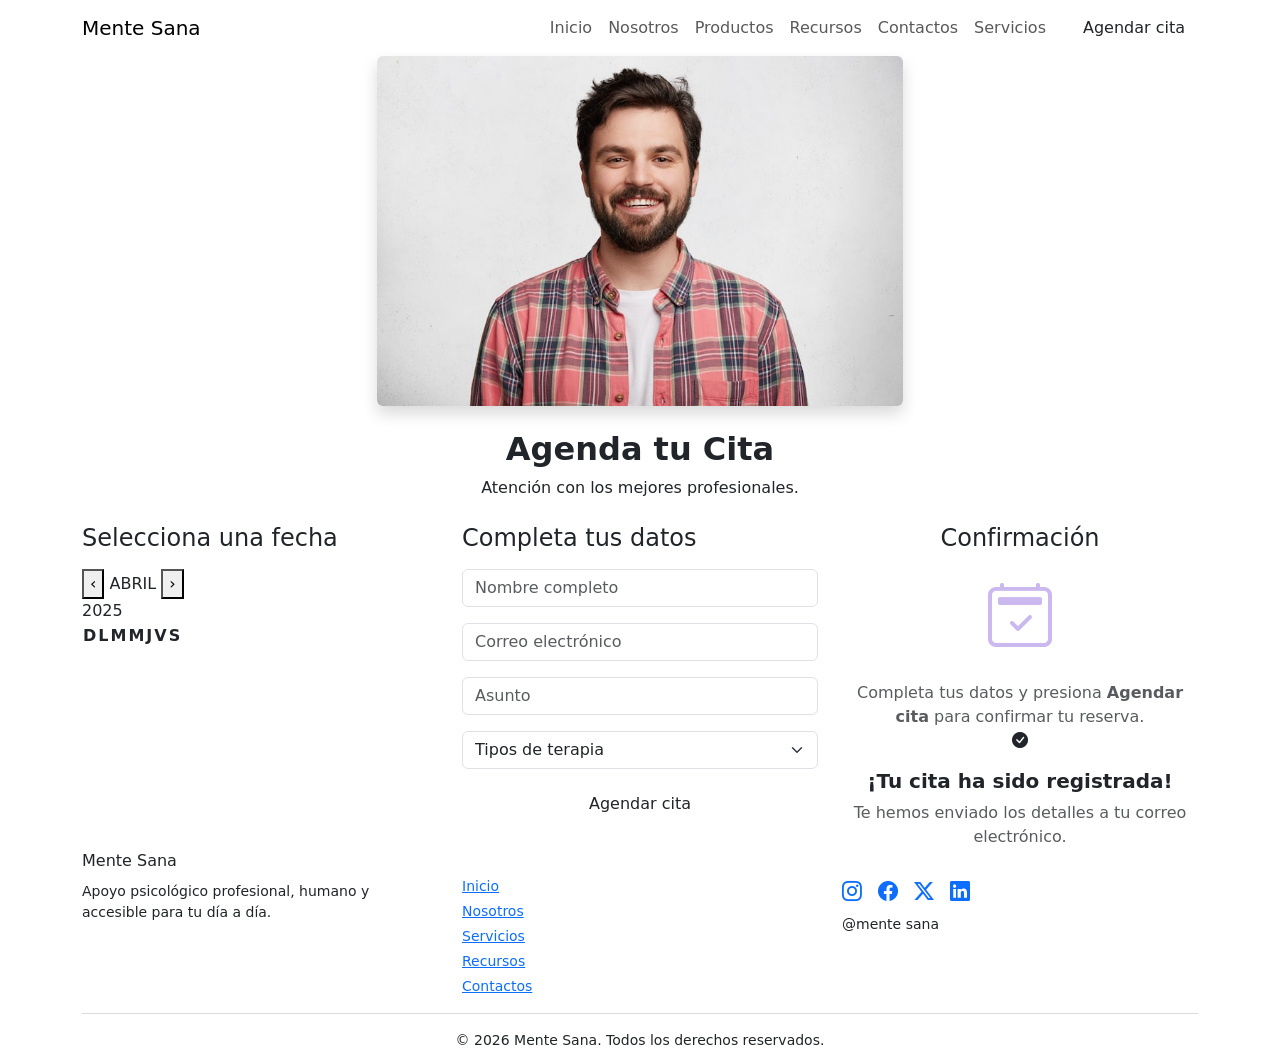
==== agendar.html @ e1757ffe "Add files via upload" ====
<!DOCTYPE html>
<html lang="es">
<head>
  <meta charset="UTF-8">
  <meta name="viewport" content="width=device-width, initial-scale=1.0">
  <title>Mente Sana — Agendar cita</title>
  <link href="https://cdn.jsdelivr.net/npm/bootstrap@5.3.3/dist/css/bootstrap.min.css" rel="stylesheet">
  <link href="https://cdn.jsdelivr.net/npm/bootstrap-icons@1.11.3/font/bootstrap-icons.css" rel="stylesheet">
  <link rel="preconnect" href="https://fonts.googleapis.com">
  <link rel="preconnect" href="https://fonts.gstatic.com" crossorigin>
  <link href="https://fonts.googleapis.com/css2?family=Poppins:wght@500;600;700;800&family=Inter:wght@400;500;600&display=swap" rel="stylesheet">
  <link href="styles.css" rel="stylesheet">
</head>
<body>

  <div class="ms-topband"></div>

  <!-- NAVBAR -->
  <nav class="navbar navbar-expand-lg ms-nav sticky-top">
    <div class="container">
      <a class="navbar-brand" href="index.html">Mente Sana</a>
      <button class="navbar-toggler" type="button" data-bs-toggle="collapse" data-bs-target="#navMenu">
        <span class="navbar-toggler-icon"></span>
      </button>
      <div class="collapse navbar-collapse" id="navMenu">
        <ul class="navbar-nav ms-auto align-items-lg-center">
          <li class="nav-item"><a class="nav-link" href="index.html">Inicio</a></li>
          <li class="nav-item"><a class="nav-link" href="nosotros.html">Nosotros</a></li>
          <li class="nav-item"><a class="nav-link" href="productos.html">Productos</a></li>
          <li class="nav-item"><a class="nav-link" href="recursos.html">Recursos</a></li>
          <li class="nav-item"><a class="nav-link" href="contactos.html">Contactos</a></li>
          <li class="nav-item"><a class="nav-link" href="servicios.html">Servicios</a></li>
          <li class="nav-item ms-lg-3 mt-2 mt-lg-0"><a class="btn btn-ms" href="agendar.html">Agendar cita</a></li>
        </ul>
      </div>
    </div>
  </nav>

  <!-- AGENDAR -->
  <section class="ms-appoint">
    <div class="container">
      <div class="text-center mb-4">
        <img src="imagenes/img3.jpeg" class="img-fluid rounded shadow mb-4" style="max-height:350px;" alt="Profesional">
        <h2 class="fw-bold">Agenda tu Cita</h2>
        <p class="subtitle">Atención con los mejores profesionales.</p>
      </div>

      <div class="row g-4 align-items-stretch">

        <!-- Calendario -->
        <div class="col-lg-4">
          <div class="ms-panel">
            <h4 class="mb-3">Selecciona una fecha</h4>
            <div class="ms-cal-head">
              <button class="ms-cal-nav" id="calPrev" aria-label="Mes anterior">&lsaquo;</button>
              <span class="month" id="calMonth">ABRIL</span>
              <button class="ms-cal-nav" id="calNext" aria-label="Mes siguiente">&rsaquo;</button>
            </div>
            <div class="ms-cal-year" id="calYear">2025</div>
            <table class="ms-cal">
              <thead>
                <tr><th>D</th><th>L</th><th>M</th><th>M</th><th>J</th><th>V</th><th>S</th></tr>
              </thead>
              <tbody id="calBody"></tbody>
            </table>
          </div>
        </div>

        <!-- Datos -->
        <div class="col-lg-4">
          <div class="ms-panel">
            <h4 class="mb-3">Completa tus datos</h4>
            <form id="apptForm" novalidate>
              <div class="mb-3">
                <input type="text" class="form-control" placeholder="Nombre completo" required>
                <div class="invalid-feedback">Escribe tu nombre.</div>
              </div>
              <div class="mb-3">
                <input type="email" class="form-control" placeholder="Correo electrónico" required>
                <div class="invalid-feedback">Ingresa un correo válido.</div>
              </div>
              <div class="mb-3">
                <input type="text" class="form-control" placeholder="Asunto" required>
                <div class="invalid-feedback">Indica el asunto.</div>
              </div>
              <div class="mb-3">
                <select class="form-select" required>
                  <option value="" selected disabled>Tipos de terapia</option>
                  <option>Terapia individual</option>
                  <option>Terapia grupal</option>
                  <option>Coaching emocional</option>
                  <option>Atención online</option>
                </select>
                <div class="invalid-feedback">Selecciona un tipo de terapia.</div>
              </div>
              <button type="submit" class="btn btn-ms w-100">Agendar cita</button>
            </form>
          </div>
        </div>

        <!-- Confirmación -->
        <div class="col-lg-4">
          <div class="ms-panel text-center">
            <h4 class="mb-3">Confirmación</h4>

            <div id="confirmEmpty">
              <i class="bi bi-calendar2-check" style="font-size:4rem;color:#cbb8ee;"></i>
              <p class="text-muted mt-3 mb-0">Completa tus datos y presiona
                <strong>Agendar cita</strong> para confirmar tu reserva.</p>
            </div>

            <div id="confirmBox">
              <i class="bi bi-check-circle-fill ms-check"></i>
              <h5 class="fw-bold mt-3">¡Tu cita ha sido registrada!</h5>
              <p class="text-muted mb-0">Te hemos enviado los detalles a tu correo electrónico.</p>
            </div>
          </div>
        </div>

      </div>
    </div>
  </section>

  <!-- FOOTER -->
  <footer class="ms-footer">
    <div class="container">
      <div class="row gy-4">
        <div class="col-md-4">
          <div class="brand mb-2">Mente Sana</div>
          <p class="small mb-0">Apoyo psicológico profesional, humano y accesible para tu día a día.</p>
        </div>
        <div class="col-md-4">
          <h6 class="text-white">Navegación</h6>
          <div class="d-flex flex-column gap-1 small">
            <a href="index.html">Inicio</a>
            <a href="nosotros.html">Nosotros</a>
            <a href="servicios.html">Servicios</a>
            <a href="recursos.html">Recursos</a>
            <a href="contactos.html">Contactos</a>
          </div>
        </div>
        <div class="col-md-4">
          <h6 class="text-white">Síguenos</h6>
          <div class="fs-5 d-flex gap-3">
            <a href="#"><i class="bi bi-instagram"></i></a>
            <a href="#"><i class="bi bi-facebook"></i></a>
            <a href="#"><i class="bi bi-twitter-x"></i></a>
            <a href="#"><i class="bi bi-linkedin"></i></a>
          </div>
          <p class="small mt-2 mb-0">@mente sana</p>
        </div>
      </div>
      <hr class="border-secondary my-3">
      <p class="text-center small mb-0">© 2026 Mente Sana. Todos los derechos reservados.</p>
    </div>
  </footer>

  <script src="https://cdn.jsdelivr.net/npm/bootstrap@5.3.3/dist/js/bootstrap.bundle.min.js"></script>
  <script src="js/main.js"></script>
</body>
</html>
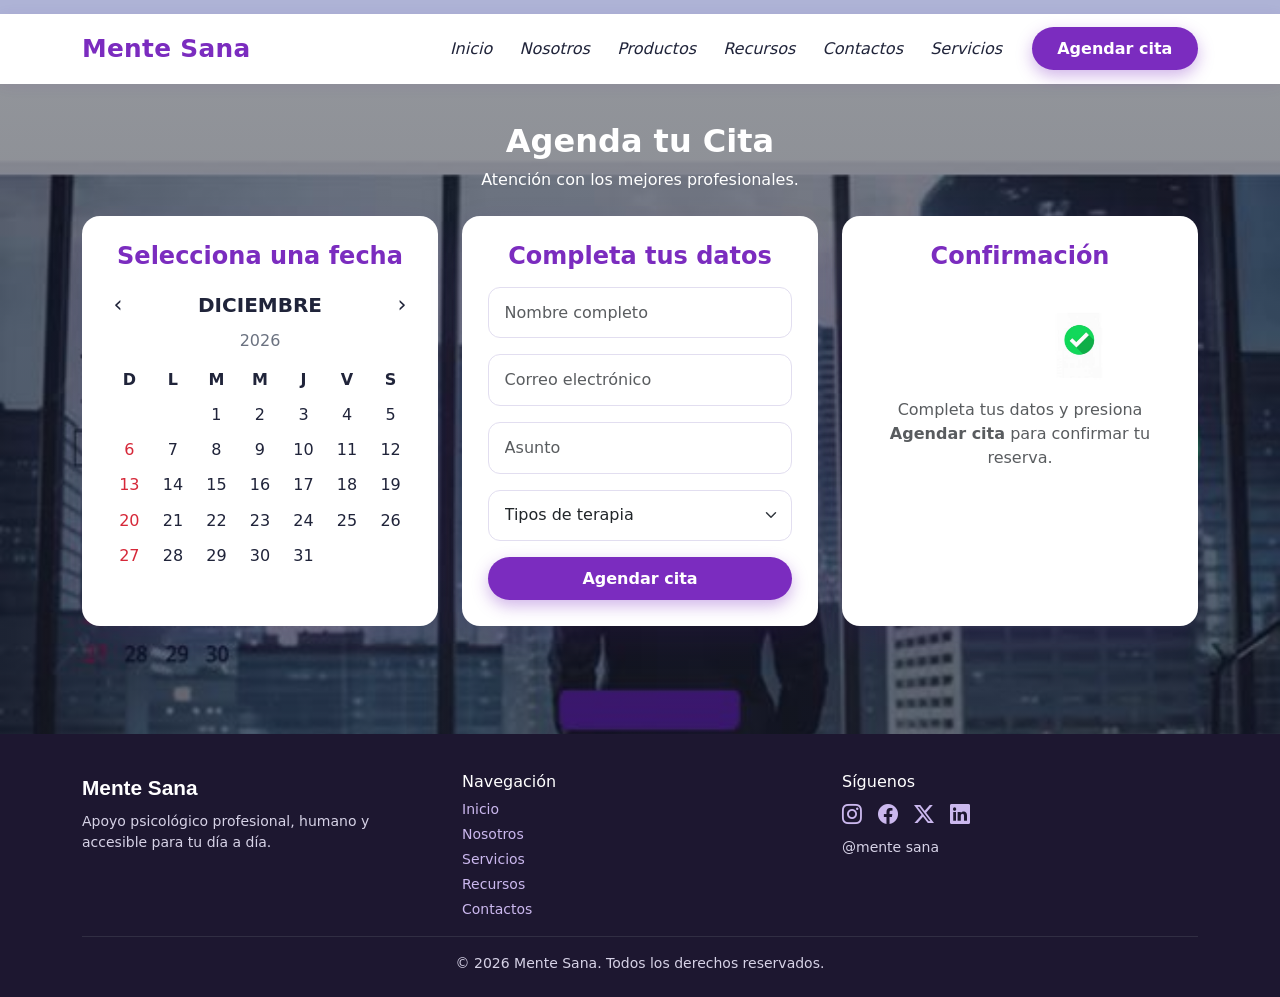
==== commit 3edc184b: "Add files via upload" ====
--- a/agendar.html
+++ b/agendar.html
@@ -40,7 +40,6 @@
   <section class="ms-appoint">
     <div class="container">
       <div class="text-center mb-4">
-        <img src="imagenes/img3.jpeg" class="img-fluid rounded shadow mb-4" style="max-height:350px;" alt="Profesional">
         <h2 class="fw-bold">Agenda tu Cita</h2>
         <p class="subtitle">Atención con los mejores profesionales.</p>
       </div>
@@ -104,7 +103,7 @@
             <h4 class="mb-3">Confirmación</h4>
 
             <div id="confirmEmpty">
-              <i class="bi bi-calendar2-check" style="font-size:4rem;color:#cbb8ee;"></i>
+              <img src="imagenes/check.jpg" class="confirm-img" alt="Confirmación">
               <p class="text-muted mt-3 mb-0">Completa tus datos y presiona
                 <strong>Agendar cita</strong> para confirmar tu reserva.</p>
             </div>
@@ -156,6 +155,6 @@
   </footer>
 
   <script src="https://cdn.jsdelivr.net/npm/bootstrap@5.3.3/dist/js/bootstrap.bundle.min.js"></script>
-  <script src="js/main.js"></script>
+  <script src="main.js"></script>
 </body>
 </html>
--- a/styles.css
+++ b/styles.css
@@ -0,0 +1,332 @@
+/* =========================================================
+   MENTE SANA — Hoja de estilos principal
+   Paleta morada + lavanda, tipografía Poppins / Inter
+   ========================================================= */
+
+:root {
+  --ms-purple: #7B2CBF;
+  --ms-purple-dark: #5E1B9E;
+  --ms-purple-light: #9D4EDD;
+  --ms-lavender: #ECEAF4;
+  --ms-lavender-soft: #F4F2FA;
+  --ms-band: #AEB3D6;
+  --ms-bg: #ECEAF3;
+  --ms-card: #ffffff;
+  --ms-text: #20243a;
+  --ms-muted: #6b7280;
+  --ms-shadow: 0 12px 35px rgba(94, 27, 158, .12);
+  --ms-shadow-sm: 0 6px 18px rgba(94, 27, 158, .10);
+}
+
+* { scroll-behavior: smooth; }
+
+body {
+  font-family: 'Inter', system-ui, -apple-system, sans-serif;
+  color: var(--ms-text);
+  background: var(--ms-bg);
+  margin: 0;
+}
+
+h1, h2, h3, h4, h5, .display-title, .navbar-brand {
+  font-family: 'Poppins', system-ui, sans-serif;
+}
+
+/* ---------- Barra superior lavanda ---------- */
+.ms-topband {
+  height: 14px;
+  background: var(--ms-band);
+}
+
+/* ---------- Navbar ---------- */
+.navbar.ms-nav {
+  background: #ffffff;
+  box-shadow: 0 2px 14px rgba(94, 27, 158, .07);
+  padding-top: .7rem;
+  padding-bottom: .7rem;
+}
+
+.navbar-brand {
+  font-weight: 700;
+  font-size: 1.55rem;
+  color: var(--ms-purple) !important;
+  letter-spacing: .3px;
+}
+
+.ms-nav .nav-link {
+  color: var(--ms-text) !important;
+  font-weight: 500;
+  font-style: italic;
+  margin: 0 .35rem;
+  position: relative;
+  transition: color .2s ease;
+}
+
+.ms-nav .nav-link:hover,
+.ms-nav .nav-link.active {
+  color: var(--ms-purple) !important;
+}
+
+.ms-nav .nav-link::after {
+  content: "";
+  position: absolute;
+  left: 0; bottom: -4px;
+  height: 2px; width: 0;
+  background: var(--ms-purple);
+  transition: width .25s ease;
+}
+.ms-nav .nav-link:hover::after,
+.ms-nav .nav-link.active::after { width: 100%; }
+
+/* ---------- Botones ---------- */
+.btn-ms {
+  background: var(--ms-purple);
+  color: #fff;
+  font-weight: 600;
+  border: none;
+  border-radius: 30px;
+  padding: .6rem 1.6rem;
+  transition: transform .15s ease, background .2s ease, box-shadow .2s ease;
+  box-shadow: 0 6px 16px rgba(123, 44, 191, .35);
+}
+.btn-ms:hover {
+  background: var(--ms-purple-dark);
+  color: #fff;
+  transform: translateY(-2px);
+  box-shadow: 0 10px 22px rgba(123, 44, 191, .42);
+}
+
+.btn-ms-soft {
+  background: var(--ms-purple);
+  color: #fff;
+  border: none;
+  border-radius: 10px;
+  padding: .5rem 1.4rem;
+  font-weight: 600;
+  transition: background .2s ease, transform .15s ease;
+}
+.btn-ms-soft:hover { background: var(--ms-purple-dark); color:#fff; transform: translateY(-2px); }
+
+/* ---------- Hero principal ---------- */
+.ms-hero {
+  position: relative;
+  min-height: 78vh;
+  display: flex;
+  align-items: center;
+  background:
+    linear-gradient(180deg, rgba(255,255,255,.28), rgba(255,255,255,.18)),
+    url("imagenes/home-bg.jpg") center/cover no-repeat;
+  overflow: hidden;
+}
+.ms-hero::after {
+  content:"";
+  position:absolute; inset:0;
+  background: radial-gradient(circle at 20% 90%, rgba(255,255,255,.25), transparent 40%),
+              radial-gradient(circle at 80% 20%, rgba(255,255,255,.20), transparent 45%);
+}
+.ms-hero .container { position: relative; z-index: 2; }
+.ms-hero h1 {
+  font-weight: 800;
+  font-size: clamp(2rem, 5vw, 3.4rem);
+  color: #1c1c2b;
+  text-shadow: 0 2px 12px rgba(255,255,255,.4);
+}
+.ms-hero .lead {
+  color: #ffffff;
+  font-style: italic;
+  font-size: clamp(1rem, 2.2vw, 1.5rem);
+  text-shadow: 0 2px 10px rgba(0,0,0,.25);
+}
+
+/* Tarjetas flotantes del hero */
+.ms-floatcard {
+  background: rgba(255,255,255,.78);
+  backdrop-filter: blur(6px);
+  border-radius: 22px;
+  padding: 1.8rem;
+  box-shadow: var(--ms-shadow);
+}
+.ms-floatcard h5 { font-weight: 700; color: var(--ms-text); }
+
+.ms-avatar {
+  width: 110px; height: 110px;
+  border-radius: 50%;
+  object-fit: cover;
+  border: 4px solid #fff;
+  margin: 0 auto;
+  display:block;
+  background: linear-gradient(135deg, var(--ms-purple-light), var(--ms-purple));
+}
+.ms-stars { color: #f6b40a; font-size: 1.1rem; letter-spacing: 2px; }
+
+/* ---------- Cabecera de sección interna ---------- */
+.ms-pagehead {
+  text-align: center;
+  padding: 2.6rem 1rem 1.2rem;
+}
+.ms-pagehead h2 { font-weight: 700; color: var(--ms-text); }
+.ms-pagehead p { color: var(--ms-muted); margin-bottom: 0; }
+
+/* ---------- Tarjetas genéricas ---------- */
+.ms-card {
+  background: var(--ms-card);
+  border-radius: 20px;
+  box-shadow: var(--ms-shadow-sm);
+  overflow: hidden;
+  height: 100%;
+  transition: transform .2s ease, box-shadow .2s ease;
+  border: 1px solid rgba(123,44,191,.06);
+}
+.ms-card:hover { transform: translateY(-6px); box-shadow: var(--ms-shadow); }
+
+/* Imagen-placeholder con degradado + icono */
+.ms-imgph {
+  height: 190px;
+  display: flex;
+  align-items: center;
+  justify-content: center;
+  color: #fff;
+  font-size: 3rem;
+  background: linear-gradient(135deg, var(--ms-purple-light), var(--ms-purple));
+}
+.ms-imgph.alt1 { background: linear-gradient(135deg, #9d8df1, #6a5acd); }
+.ms-imgph.alt2 { background: linear-gradient(135deg, #f0a6c9, #b15fa8); }
+.ms-imgph.alt3 { background: linear-gradient(135deg, #7dd0c4, #3a9b8f); }
+.ms-imgph.alt4 { background: linear-gradient(135deg, #f7b267, #e98a3c); }
+
+/* ---------- Sección Nosotros ---------- */
+.ms-feature-icon {
+  width: 120px; height: 120px; flex: 0 0 120px;
+  border-radius: 16px;
+  display:flex; align-items:center; justify-content:center;
+  color:#fff; font-size: 2.4rem;
+  background: linear-gradient(135deg, var(--ms-purple-light), var(--ms-purple));
+}
+
+/* ---------- Sección Servicios (fondo oscuro) ---------- */
+.ms-services {
+  background:
+    linear-gradient(180deg, rgba(0,0,0,.34), rgba(0,0,0,.40)),
+    url("imagenes/services-bg.jpg") center/cover no-repeat;
+  padding: 3rem 0 4rem;
+}
+.ms-services h2 { color:#fff; }
+.ms-service-card {
+  background: rgba(255,255,255,.92);
+  border-radius: 22px;
+  padding: 1.4rem;
+  height: 100%;
+  box-shadow: var(--ms-shadow);
+}
+.ms-service-card .ms-imgph { border-radius: 14px; height: 170px; }
+
+/* ---------- Formularios ---------- */
+.ms-form-card {
+  background: rgba(255,255,255,.65);
+  border-radius: 22px;
+  padding: 2rem;
+  box-shadow: var(--ms-shadow-sm);
+}
+.form-control, .form-select {
+  border-radius: 12px;
+  padding: .8rem 1rem;
+  border: 1px solid #e2def0;
+}
+.form-control:focus, .form-select:focus {
+  border-color: var(--ms-purple-light);
+  box-shadow: 0 0 0 .2rem rgba(123,44,191,.15);
+}
+
+/* ---------- Mapa / ubicación ---------- */
+.ms-map {
+  border-radius: 18px;
+  min-height: 320px;
+  background:
+    radial-gradient(circle at 70% 45%, rgba(214,40,57,.0) 0 18px, transparent 19px),
+    linear-gradient(135deg, #f3d9c0, #e8c4a8 60%, #cfe2f3);
+  position: relative;
+  display:flex; align-items:center; justify-content:center;
+  box-shadow: var(--ms-shadow-sm);
+}
+.ms-map .pin {
+  font-size: 3.2rem; color: #d62839;
+  filter: drop-shadow(0 6px 6px rgba(0,0,0,.25));
+}
+
+/* ---------- Agendar cita ---------- */
+.ms-appoint {
+  background:
+    linear-gradient(180deg, rgba(12,18,31,.45), rgba(12,18,31,.55)),
+    url("imagenes/agenda-bg.jpg") center/cover no-repeat;
+  padding: 2.4rem 0 4rem;
+}
+.ms-appoint h2, .ms-appoint .subtitle { color:#fff; }
+.ms-panel {
+  background:#fff;
+  border-radius: 18px;
+  padding: 1.6rem;
+  height: 100%;
+  box-shadow: var(--ms-shadow);
+}
+.ms-panel h4 { color: var(--ms-purple); font-weight:700; text-align:center; }
+
+/* Calendario */
+.ms-cal-head { display:flex; align-items:center; justify-content:space-between; margin-bottom:.4rem; }
+.ms-cal-head .month { font-weight:700; font-size:1.25rem; text-align:center; flex:1; }
+.ms-cal-nav { background:none; border:none; color:var(--ms-text); font-size:1.4rem; cursor:pointer; }
+.ms-cal-year { text-align:center; color:var(--ms-muted); margin-bottom:.6rem; }
+table.ms-cal { width:100%; text-align:center; border-collapse:collapse; }
+table.ms-cal th { color:var(--ms-text); padding:.35rem 0; font-weight:700; }
+table.ms-cal td { padding:.35rem 0; cursor:pointer; border-radius:8px; transition: background .15s ease; }
+table.ms-cal td:hover:not(.empty) { background: var(--ms-lavender); }
+table.ms-cal td.sun { color:#d62839; }
+table.ms-cal td.selected { background: var(--ms-purple); color:#fff; font-weight:700; }
+
+.ms-check { font-size: 5rem; color:#22c55e; }
+
+/* Confirmación oculta por defecto */
+#confirmBox { display:none; }
+
+/* ---------- Footer ---------- */
+.ms-footer {
+  background: #1d1730;
+  color: #d6d2e6;
+  padding: 2.4rem 0 1.4rem;
+}
+.ms-footer a { color:#cbb8ee; text-decoration:none; }
+.ms-footer a:hover { color:#fff; }
+.ms-footer .brand { color:#fff; font-weight:700; font-family:'Poppins',sans-serif; font-size:1.3rem; }
+
+/* ---------- Utilidades ---------- */
+.section { padding: 3rem 0; }
+.text-purple { color: var(--ms-purple) !important; }
+.bg-lav { background: var(--ms-lavender-soft); }
+
+/* Animación de aparición */
+.reveal { opacity:0; transform: translateY(22px); transition: opacity .6s ease, transform .6s ease; }
+.reveal.show { opacity:1; transform:none; }
+
+@media (prefers-reduced-motion: reduce) {
+  * { scroll-behavior: auto; }
+  .reveal { transition:none; opacity:1; transform:none; }
+}
+
+/* ---------- Responsive ---------- */
+@media (max-width: 991px) {
+  .ms-hero { min-height: auto; padding: 3rem 0; }
+  .ms-feature-icon { width:90px; height:90px; flex-basis:90px; font-size:1.9rem; }
+}
+
+.card-img-top{height:220px;object-fit:cover;width:100%;}
+
+
+/* Ajustes de imágenes según el diseño de referencia */
+.ms-hero { min-height: 74vh; }
+.ms-hero h1 { color:#111321; }
+.ms-avatar { border:4px solid #fff; box-shadow:0 6px 18px rgba(0,0,0,.18); }
+.ms-feature-photo{width:170px;height:105px;object-fit:cover;border-radius:4px;box-shadow:var(--ms-shadow-sm);flex:0 0 170px;}
+.ms-services{min-height:620px;}
+.ms-service-card{background:rgba(255,255,255,.82);backdrop-filter:blur(2px);}
+.ms-service-card img{height:170px;object-fit:cover;border-radius:2px;}
+.ms-appoint{min-height:650px;}
+.confirm-img{max-width:170px;width:70%;height:auto;display:block;margin:0 auto 1rem;}
+.card-img-top{height:220px;object-fit:cover;width:100%;}
